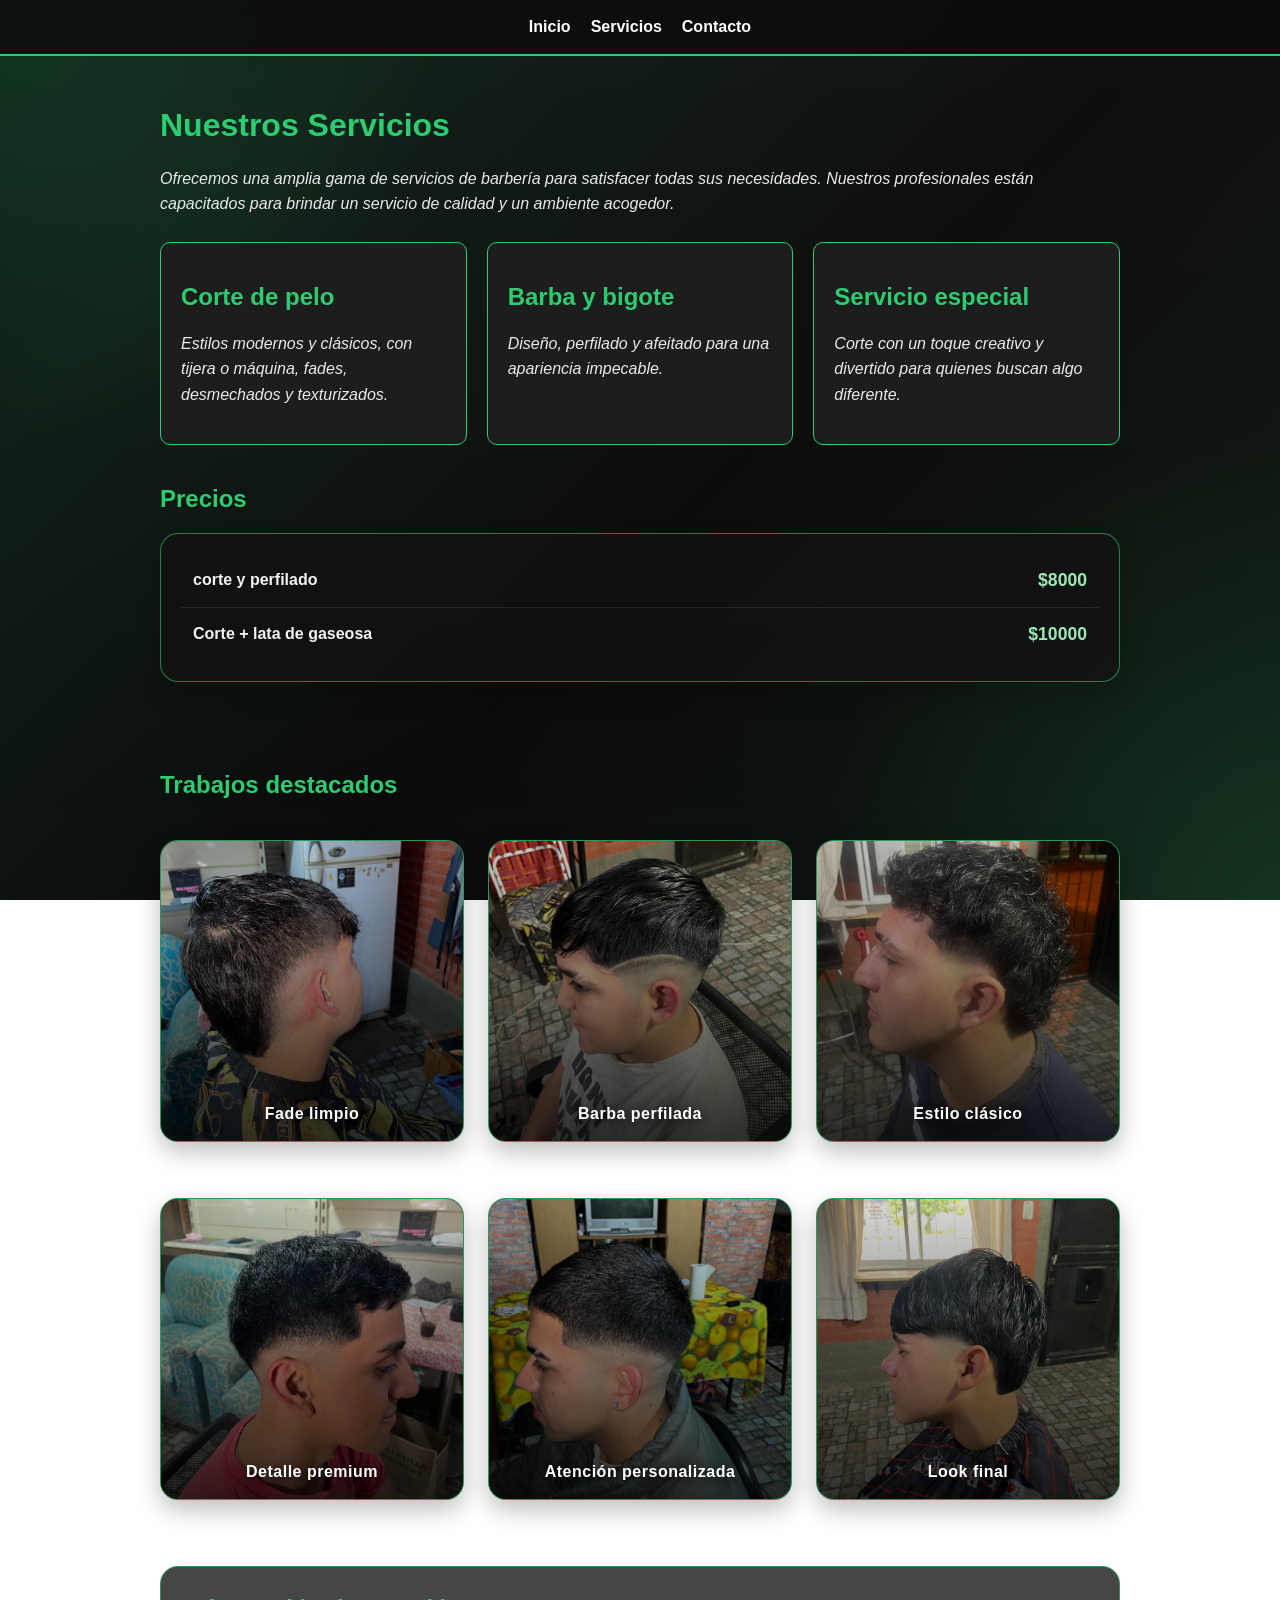
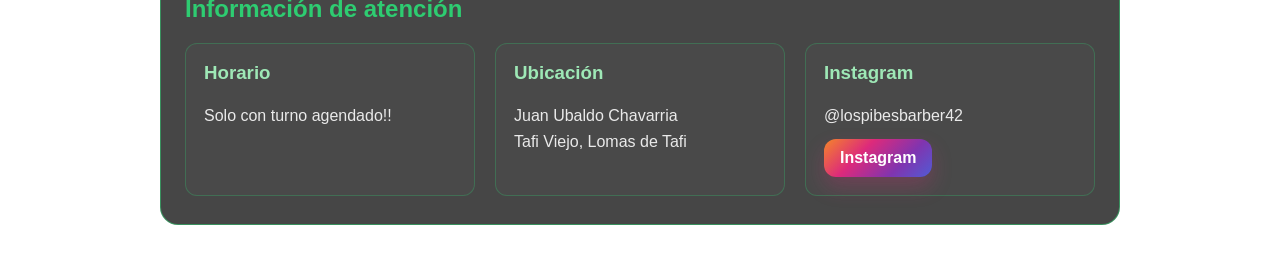
==== servicios.html @ c3f9cfd5 "Add files via upload" ====
<!DOCTYPE html>
<html lang="es">
<head>
    <meta charset="UTF-8">
    <meta name="viewport" content="width=device-width, initial-scale=1.0">
    <title>Servicios - Los pibes Barber</title>
    <link rel="stylesheet" href="style.css">
</head>
<body>
    <nav>
        <a href="index.html">Inicio</a>
        <a href="servicios.html">Servicios</a>
        <a href="contacto.html">Contacto</a>
    </nav>

    <main>
        <h1>Nuestros Servicios</h1>
        <p>Ofrecemos una amplia gama de servicios de barbería para satisfacer todas sus necesidades. Nuestros profesionales están capacitados para brindar un servicio de calidad y un ambiente acogedor.</p>

        <div class="card-container">
            <div class="card">
                <h2>Corte de pelo</h2>
                <p>Estilos modernos y clásicos, con tijera o máquina, fades, desmechados y texturizados.</p>
            </div>
            <div class="card">
                <h2>Barba y bigote</h2>
                <p>Diseño, perfilado y afeitado para una apariencia impecable.</p>
            </div>
            <div class="card">
                <h2>Servicio especial</h2>
                <p>Corte con un toque creativo y divertido para quienes buscan algo diferente.</p>
            </div>
        </div>

        <section class="prices-section">
            <h2>Precios</h2>
            <div class="prices-box">
                <div class="price-row">
                    <span>corte y perfilado</span>
                    <strong>$8000</strong>
                </div>
                <div class="price-row">
                    <span>Corte + lata de gaseosa </span>
                    <strong>$10000</strong>
                </div>
            </div>
        </section>

        <section class="gallery-section">
            <h2>Trabajos destacados</h2>
            <div class="gallery-grid">
                <figure class="gallery-card">
                    <img src="IMAGENES CORTE/IMG_2037.JPG" alt="Corte moderno de barbería">
                    <figcaption>Fade limpio</figcaption>
                </figure>
                <figure class="gallery-card">
                    <img src="IMAGENES CORTE/IMG_2062.JPG" alt="Barba afeitada y perfilada">
                    <figcaption>Barba perfilada</figcaption>
                </figure>
                <figure class="gallery-card">
                    <img src="IMAGENES CORTE/IMG_2065.JPG" alt="Estilo clásico de corte">
                    <figcaption>Estilo clásico</figcaption>
                </figure>
                <figure class="gallery-card">
                    <img src="IMAGENES CORTE/IMG_2074.JPG" alt="Corte y cuidado personal">
                    <figcaption>Detalle premium</figcaption>
                </figure>
                <figure class="gallery-card">
                    <img src="IMAGENES CORTE/IMG_2175.JPG" alt="Cliente en barbería">
                    <figcaption>Atención personalizada</figcaption>
                </figure>
                <figure class="gallery-card">
                    <img src="IMAGENES CORTE/Mateocorte.JPG" alt="Servicio de barbería con estilo">
                    <figcaption>Look final</figcaption>
                </figure>
            </div>
        </section>

        <section class="info-strip">
            <h2>Información de atención</h2>
            <div class="info-strip-grid">
                <div class="info-item">
                    <h3>Horario</h3>
                    <p>Solo con turno agendado!!</p>
                </div>
                <div class="info-item">
                    <h3>Ubicación</h3>
                    <p>Juan Ubaldo Chavarria<br>Tafi Viejo, Lomas de Tafi</p>
                </div>
                <div class="info-item">
                    <h3>Instagram</h3>
                    <p>@lospibesbarber42</p>
                    <a class="social-button compact-button" href="https://www.instagram.com/lospibesbarber42/" target="_blank" rel="noopener">
                        <span>Instagram</span>
                    </a>
                </div>
            </div>
        </section>
    </main>
</body>
</html>
---- style.css ----
* {
    box-sizing: border-box;
}

body {
    margin: 0;
    font-family: Arial, sans-serif;
    background: linear-gradient(135deg, #07110c 0%, #0f1d16 20%, #0b0b0b 55%, #101b13 100%);
    background-attachment: fixed;
    color: #f1f1f1;
    position: relative;
}

body::before {
    content: "";
    position: fixed;
    inset: 0;
    background:
        radial-gradient(circle at top left, rgba(46, 204, 113, 0.18), transparent 28%),
        radial-gradient(circle at bottom right, rgba(46, 204, 113, 0.14), transparent 30%),
        linear-gradient(rgba(255,255,255,0.02), rgba(255,255,255,0));
    pointer-events: none;
}

nav {
    background: rgba(12, 12, 12, 0.86);
    backdrop-filter: blur(8px);
    display: flex;
    justify-content: center;
    gap: 20px;
    padding: 18px;
    border-bottom: 2px solid #2ecc71;
    position: sticky;
    top: 0;
    z-index: 10;
}

nav a {
    color: #fff;
    text-decoration: none;
    font-weight: bold;
    transition: color 0.2s ease;
}

nav a:hover {
    color: #2ecc71;
}

.hero,
main {
    max-width: 1000px;
    margin: 0 auto;
    padding: 30px 20px;
    position: relative;
    z-index: 1;
}

.hero {
    padding-top: 60px;
    padding-bottom: 30px;
}

.hero-content {
    display: grid;
    grid-template-columns: 1.5fr 0.8fr;
    align-items: center;
    gap: 24px;
    background: linear-gradient(135deg, rgba(16, 22, 18, 0.9), rgba(17, 17, 17, 0.9));
    border: 1px solid rgba(46, 204, 113, 0.6);
    border-radius: 24px;
    padding: 28px;
    box-shadow: 0 20px 50px rgba(0, 0, 0, 0.25);
}

.eyebrow {
    display: inline-block;
    color: #7ef0a8;
    letter-spacing: 0.18em;
    text-transform: uppercase;
    font-size: 12px;
    font-weight: bold;
    margin-bottom: 12px;
}

h1, h2 {
    color: #2ecc71;
}

.brand-row {
    display: flex;
    align-items: center;
    gap: 16px;
    margin-bottom: 12px;
}

.brand-logo {
    display: flex;
    align-items: center;
    justify-content: center;
    width: 70px;
    height: 70px;
    border-radius: 50%;
    background: linear-gradient(135deg, #2ecc71, #1e8f52);
    color: #0b0b0b;
    font-weight: bold;
    font-size: 1.6rem;
    border: 2px solid rgba(255, 255, 255, 0.2);
    box-shadow: 0 10px 24px rgba(46, 204, 113, 0.35);
}

.hero h1 {
    font-size: clamp(2.2rem, 4vw, 4rem);
    margin: 0;
    color: #f4f4f4;
}

.hero p {
    font-size: 1.05rem;
    color: #dfeae3;
    font-style: normal;
    max-width: 620px;
}

.hero-badge {
    display: flex;
    flex-direction: column;
    justify-content: center;
    align-items: center;
    height: 300px;
    border-radius: 20px;
    background: linear-gradient(135deg, rgba(46, 204, 113, 0.18), rgba(10, 13, 11, 0.9));
    border: 1px solid rgba(46, 204, 113, 0.7);
    text-align: center;
    color: #fff;
    padding: 16px;
}

.hero-badge-logo {
    width: 130px;
    height: 130px;
    object-fit: cover;
    border-radius: 50%;
    border: 2px solid rgba(255, 255, 255, 0.2);
    box-shadow: 0 10px 24px rgba(46, 204, 113, 0.25);
    margin-top: 12px;
    transition: transform 0.3s ease, box-shadow 0.3s ease;
}

.hero-badge:hover .hero-badge-logo {
    transform: scale(1.12);
    box-shadow: 0 16px 30px rgba(46, 204, 113, 0.32);
}

.logo-link {
    display: inline-flex;
    align-items: center;
    justify-content: center;
    width: 72px;
    height: 72px;
    border-radius: 50%;
    overflow: hidden;
    background: rgba(255, 255, 255, 0.04);
    border: 2px solid rgba(46, 204, 113, 0.7);
    box-shadow: 0 10px 20px rgba(46, 204, 113, 0.18);
}

.logo-link img {
    width: 100%;
    height: 100%;
    object-fit: cover;
    display: block;
}

.hero-badge span {
    font-size: 0.9rem;
    color: #9ee8b6;
    text-transform: uppercase;
    letter-spacing: 0.12em;
}

.hero-badge strong {
    font-size: 1.8rem;
    margin-top: 10px;
    color: #cbf5d8;
}

p {
    line-height: 1.6;
    color: #eaeaea;
    font-style: italic;
}

.button,
.social-button {
    display: inline-flex;
    align-items: center;
    justify-content: center;
    padding: 14px 22px;
    border-radius: 12px;
    text-decoration: none;
    font-weight: bold;
    transition: transform 0.2s ease, box-shadow 0.2s ease;
}

.button {
    background: linear-gradient(135deg, #2ecc71, #7ae4a3);
    color: #0c0c0c;
    box-shadow: 0 10px 20px rgba(46, 204, 113, 0.25);
}

.social-button {
    background: linear-gradient(135deg, #f58529, #dd2a7b 35%, #8134af 70%, #515bd4);
    color: #fff;
    box-shadow: 0 10px 20px rgba(221, 42, 123, 0.25);
}

.button:hover,
.social-button:hover {
    transform: translateY(-2px);
}

.hero-actions {
    display: flex;
    align-items: center;
    gap: 12px;
    flex-wrap: wrap;
    margin-top: 18px;
}

.info-section {
    margin-top: 40px;
}

.owner-card {
    display: grid;
    grid-template-columns: 1.5fr 0.8fr;
    gap: 22px;
    background: rgba(18, 18, 18, 0.8);
    border: 1px solid rgba(46, 204, 113, 0.6);
    border-radius: 20px;
    padding: 24px;
    align-items: center;
}

.owner-text h2 {
    margin-top: 0;
}

.owner-profile {
    display: flex;
    flex-direction: column;
    align-items: center;
    justify-content: center;
    gap: 14px;
}

.owner-profile img {
    width: 150px;
    height: 150px;
    object-fit: cover;
    border-radius: 18px;
    border: 2px solid rgba(46, 204, 113, 0.7);
    box-shadow: 0 14px 28px rgba(0, 0, 0, 0.18);
}

.mini-instagram {
    display: inline-flex;
    justify-content: center;
    align-items: center;
    background: linear-gradient(135deg, #f58529, #dd2a7b 35%, #8134af 70%, #515bd4);
    color: #fff;
    text-decoration: none;
    font-weight: bold;
    padding: 10px 18px;
    border-radius: 12px;
    box-shadow: 0 12px 22px rgba(221, 42, 123, 0.22);
}

.feature-grid,
.service-grid,
.testimonial-grid,
.contact-grid {
    display: grid;
    grid-template-columns: repeat(auto-fit, minmax(220px, 1fr));
    gap: 20px;
    margin-top: 20px;
}

.feature-card,
.service-card,
.testimonial-card,
.contact-card {
    background: rgba(19, 19, 19, 0.8);
    border: 1px solid rgba(209, 154, 78, 0.6);
    border-radius: 16px;
    padding: 22px;
    box-shadow: 0 8px 20px rgba(0, 0, 0, 0.15);
}

.feature-card h3,
.service-card h3,
.contact-card h3 {
    margin-top: 0;
    color: #f0c57d;
}

.testimonial-card {
    border-left: 4px solid #d19a4e;
}

.testimonial-card p {
    margin-top: 0;
    font-style: italic;
}

.testimonial-card span {
    display: block;
    margin-top: 12px;
    color: #d19a4e;
    font-weight: bold;
}

.contact-card a {
    display: inline-block;
    margin-top: 10px;
    color: #fff;
    font-weight: bold;
    text-decoration: none;
}

.contact-card a:hover {
    color: #f0c57d;
}

.highlight-card {
    background: linear-gradient(135deg, rgba(221, 42, 123, 0.22), rgba(129, 52, 175, 0.18));
    border-color: rgba(221, 42, 123, 0.8);
}

.thank-you-banner {
    margin: 40px 0 20px;
    padding: 18px 20px;
    border-radius: 14px;
    text-align: center;
    font-weight: bold;
    letter-spacing: 0.08em;
    text-transform: uppercase;
    background: linear-gradient(135deg, rgba(46, 204, 113, 0.18), rgba(9, 14, 11, 0.8));
    border: 1px solid rgba(46, 204, 113, 0.56);
    color: #d9fbe3;
}

.instagram-link {
    display: inline-flex;
    align-items: center;
    justify-content: center;
    width: 56px;
    height: 56px;
    margin-left: 14px;
    border-radius: 18px;
    background: linear-gradient(135deg, #f58529, #dd2a7b 35%, #8134af 70%, #515bd4);
    box-shadow: 0 10px 25px rgba(221, 42, 123, 0.35);
    transition: transform 0.25s ease, box-shadow 0.25s ease;
}

.instagram-link:hover {
    transform: translateY(-3px) scale(1.05);
    box-shadow: 0 14px 30px rgba(221, 42, 123, 0.45);
}

.instagram-link svg {
    width: 30px;
    height: 30px;
    fill: #fff;
}

.card-container {
    display: grid;
    grid-template-columns: repeat(auto-fit, minmax(220px, 1fr));
    gap: 20px;
    margin-top: 25px;
}

.card {
    background: #1d1d1d;
    border: 1px solid #2ecc71;
    border-radius: 10px;
    padding: 20px;
}

.table {
    width: 100%;
    border-collapse: collapse;
    margin-top: 20px;
}

.table th,
.table td {
    border: 1px solid #2ecc71;
    padding: 12px;
    text-align: left;
}

.contact-box {
    background: rgba(17, 17, 17, 0.9);
    border: 1px solid rgba(46, 204, 113, 0.7);
    border-radius: 18px;
    padding: 28px;
    max-width: 560px;
    box-shadow: 0 18px 35px rgba(0, 0, 0, 0.18);
}

.contact-page {
    display: flex;
    justify-content: center;
    padding-top: 30px;
}

.contact-label {
    margin: 0 0 8px;
    color: #9ee8b6;
    text-transform: uppercase;
    letter-spacing: 0.12em;
    font-size: 0.75rem;
    font-weight: bold;
}

.contact-box h1 {
    margin-top: 0;
    margin-bottom: 18px;
    color: #2ecc71;
}

.contact-box a {
    color: #9ee8b6;
    text-decoration: none;
}

.contact-box a:hover {
    text-decoration: underline;
}

.whatsapp-button {
    display: inline-flex;
    align-items: center;
    justify-content: center;
    margin-top: 18px;
    width: 100%;
    padding: 14px 18px;
    border-radius: 12px;
    background: linear-gradient(135deg, #25d366, #128c7e);
    color: #fff;
    font-weight: bold;
    text-decoration: none;
    box-shadow: 0 12px 24px rgba(37, 211, 102, 0.25);
    transition: transform 0.2s ease, box-shadow 0.2s ease;
}

.whatsapp-button:hover {
    transform: translateY(-2px);
    box-shadow: 0 16px 28px rgba(37, 211, 102, 0.35);
    text-decoration: none;
}

form {
    display: flex;
    flex-direction: column;
    gap: 12px;
    margin-top: 20px;
}

input, textarea, button {
    padding: 12px 14px;
    border-radius: 10px;
    border: 1px solid rgba(255, 255, 255, 0.08);
    font-family: inherit;
}

input, textarea {
    background: rgba(255,255,255,0.03);
    color: #fff;
}

textarea {
    resize: none;
    min-height: 120px;
    max-height: 120px;
    height: 120px;
}

input::placeholder,
textarea::placeholder {
    color: rgba(255,255,255,0.6);
}

button {
    background: linear-gradient(135deg, #2ecc71, #7ae4a3);
    color: #111;
    font-weight: bold;
    cursor: pointer;
    border: none;
    transition: transform 0.2s ease, box-shadow 0.2s ease;
}

button:hover {
    transform: translateY(-1px);
    box-shadow: 0 10px 20px rgba(46, 204, 113, 0.25);
}

.gallery-section {
    margin-top: 50px;
    padding-top: 20px;
}

.gallery-grid {
    display: grid;
    grid-template-columns: repeat(auto-fit, minmax(240px, 1fr));
    gap: 24px;
    margin-top: 25px;
    justify-items: center;
}

.gallery-card {
    position: relative;
    width: min(100%, 340px);
    overflow: hidden;
    border-radius: 18px;
    border: 1px solid rgba(46, 204, 113, 0.7);
    background: #1d1d1d;
    box-shadow: 0 10px 25px rgba(0, 0, 0, 0.25);
    transition: transform 0.3s ease, box-shadow 0.3s ease;
}

.gallery-card:hover {
    transform: translateY(-8px);
    box-shadow: 0 18px 35px rgba(46, 204, 113, 0.2);
}

.gallery-card img {
    display: block;
    width: 100%;
    height: 300px;
    object-fit: cover;
    filter: saturate(1.1);
    transition: transform 0.5s ease;
}

.gallery-card:hover img {
    transform: scale(1.2);
}

.gallery-card figcaption {
    position: absolute;
    inset: 0;
    z-index: 2;
    display: flex;
    align-items: flex-end;
    justify-content: center;
    padding: 18px 14px 18px;
    background: linear-gradient(to top, rgba(0,0,0,0.8), rgba(0,0,0,0.15));
    color: white;
    font-weight: bold;
    letter-spacing: 0.5px;
    text-align: center;
    text-shadow: 0 2px 8px rgba(0, 0, 0, 0.7);
}

.compact-button {
    display: inline-flex;
    margin-top: 10px;
    padding: 10px 16px;
}

.prices-section {
    margin-top: 40px;
}

.prices-box {
    background: rgba(18, 18, 18, 0.8);
    border: 1px solid rgba(46, 204, 113, 0.6);
    border-radius: 18px;
    padding: 20px;
    box-shadow: 0 12px 26px rgba(0, 0, 0, 0.18);
}

.service-cta {
    margin-top: 24px;
    display: flex;
    justify-content: center;
}

.price-row {
    display: flex;
    justify-content: space-between;
    align-items: center;
    gap: 20px;
    padding: 16px 12px;
    border-bottom: 1px solid rgba(255, 255, 255, 0.08);
}

.price-row:last-child {
    border-bottom: none;
}

.price-row span {
    color: #f3f3f3;
    font-weight: 600;
}

.price-row strong {
    color: #9ee8b6;
    font-size: 1.1rem;
}

.info-strip {
    margin-top: 50px;
    padding: 28px 24px;
    border-radius: 18px;
    background: rgba(18, 18, 18, 0.78);
    border: 1px solid rgba(46, 204, 113, 0.55);
}

.info-strip h2 {
    margin-top: 0;
}

.info-strip-grid {
    display: grid;
    grid-template-columns: repeat(auto-fit, minmax(220px, 1fr));
    gap: 20px;
    margin-top: 18px;
}

.info-item {
    background: rgba(255, 255, 255, 0.02);
    border: 1px solid rgba(46, 204, 113, 0.28);
    border-radius: 12px;
    padding: 18px;
}

.info-item h3 {
    margin-top: 0;
    color: #9ee8b6;
}

.info-item p {
    margin-bottom: 0;
    font-style: normal;
}

.compact {
    margin-top: 35px;
}

@media (max-width: 768px) {
    nav {
        flex-wrap: wrap;
        gap: 12px;
        padding: 14px 12px;
    }

    .hero,
    main {
        padding-left: 14px;
        padding-right: 14px;
    }

    .hero-content,
    .owner-card {
        grid-template-columns: 1fr;
    }

    .hero-badge {
        height: 220px;
    }

    .brand-row {
        align-items: flex-start;
        flex-direction: column;
    }

    .hero-actions {
        flex-direction: column;
        align-items: stretch;
    }

    .button,
    .social-button {
        width: 100%;
    }
}

@media (max-width: 480px) {
    .hero {
        padding-top: 30px;
    }

    .hero-content,
    .owner-card,
    .contact-box {
        padding: 18px;
    }

    .hero h1 {
        font-size: 2.1rem;
    }

    nav a {
        font-size: 0.92rem;
    }

    .logo-link {
        width: 60px;
        height: 60px;
    }

    .hero-badge-logo {
        width: 100px;
        height: 100px;
    }
}
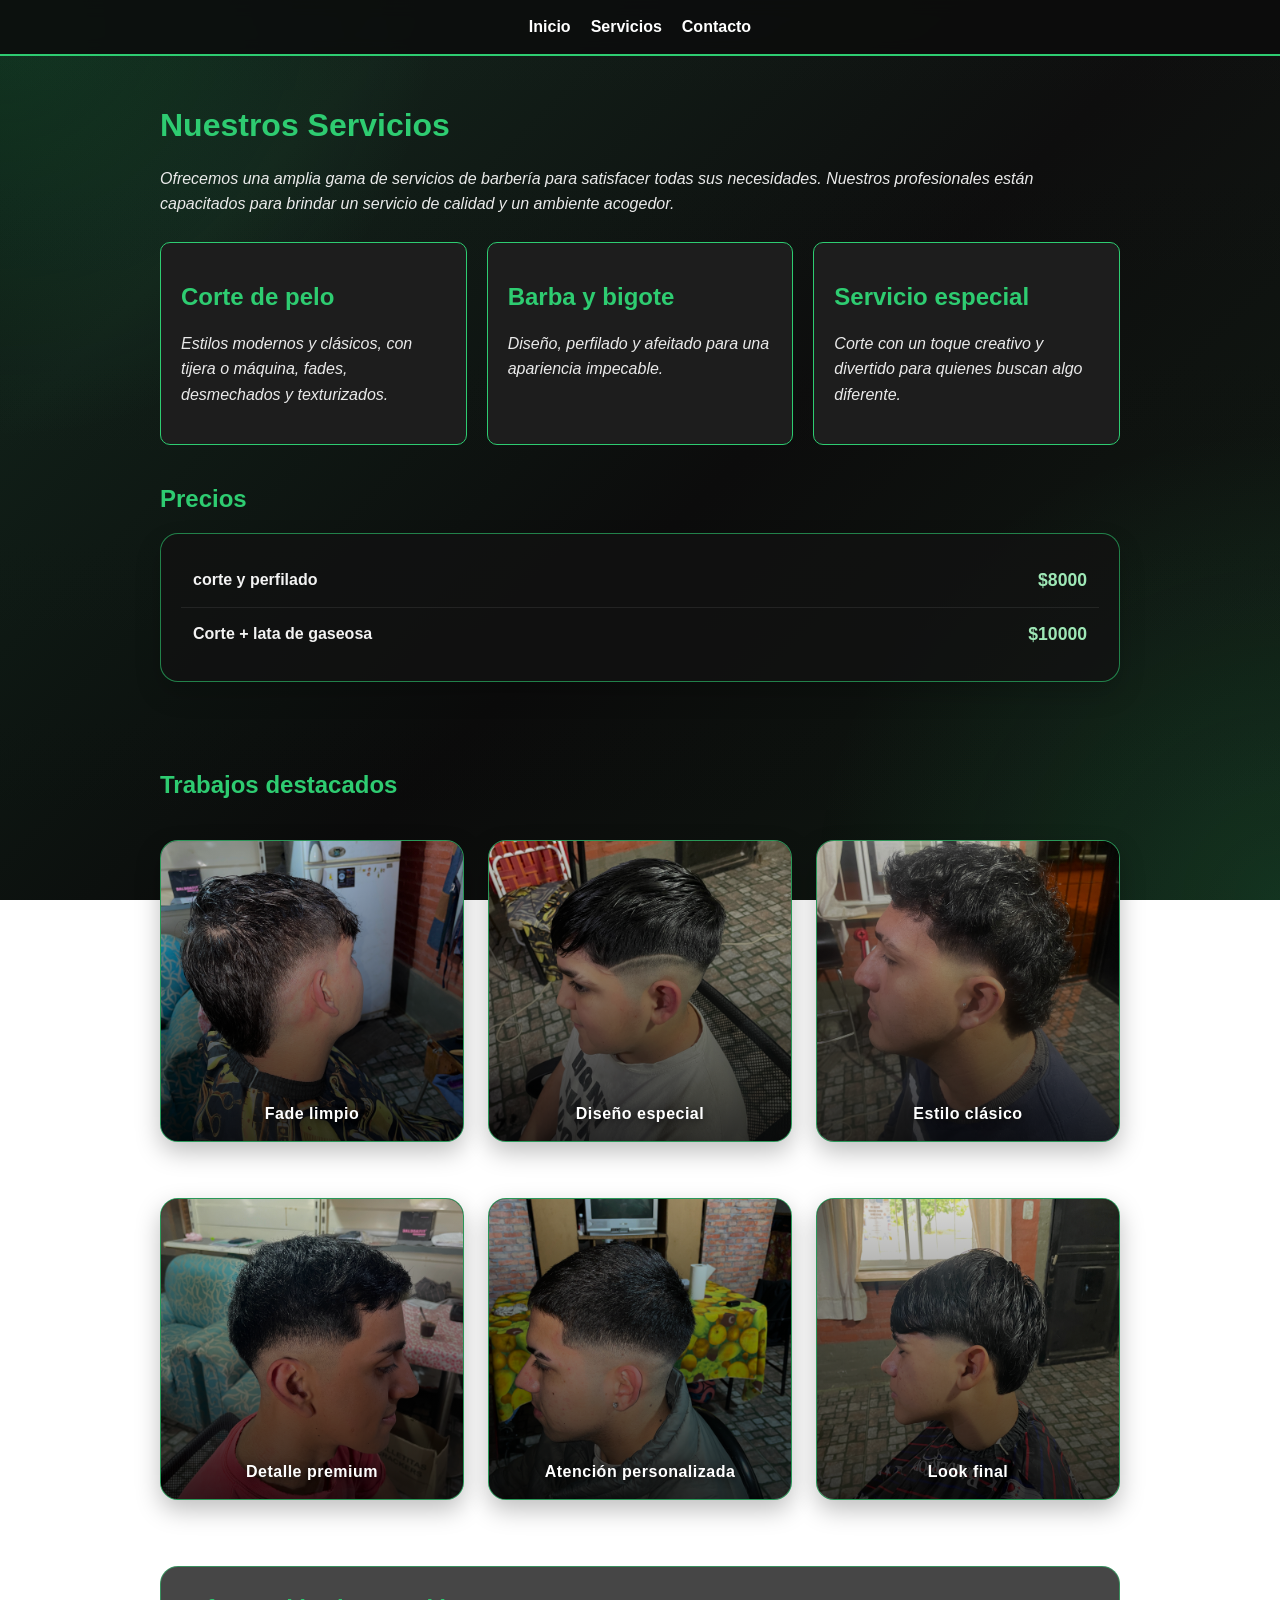
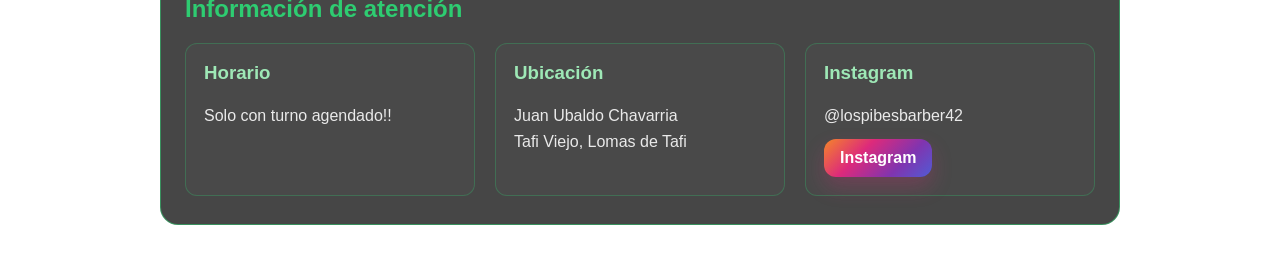
==== commit c77b8dec: "Update servicios.html" ====
--- a/servicios.html
+++ b/servicios.html
@@ -55,7 +55,7 @@
                 </figure>
                 <figure class="gallery-card">
                     <img src="IMAGENES CORTE/IMG_2062.JPG" alt="Barba afeitada y perfilada">
-                    <figcaption>Barba perfilada</figcaption>
+                    <figcaption>Diseño especial</figcaption>
                 </figure>
                 <figure class="gallery-card">
                     <img src="IMAGENES CORTE/IMG_2065.JPG" alt="Estilo clásico de corte">
@@ -98,4 +98,4 @@
         </section>
     </main>
 </body>
-</html>+</html>
